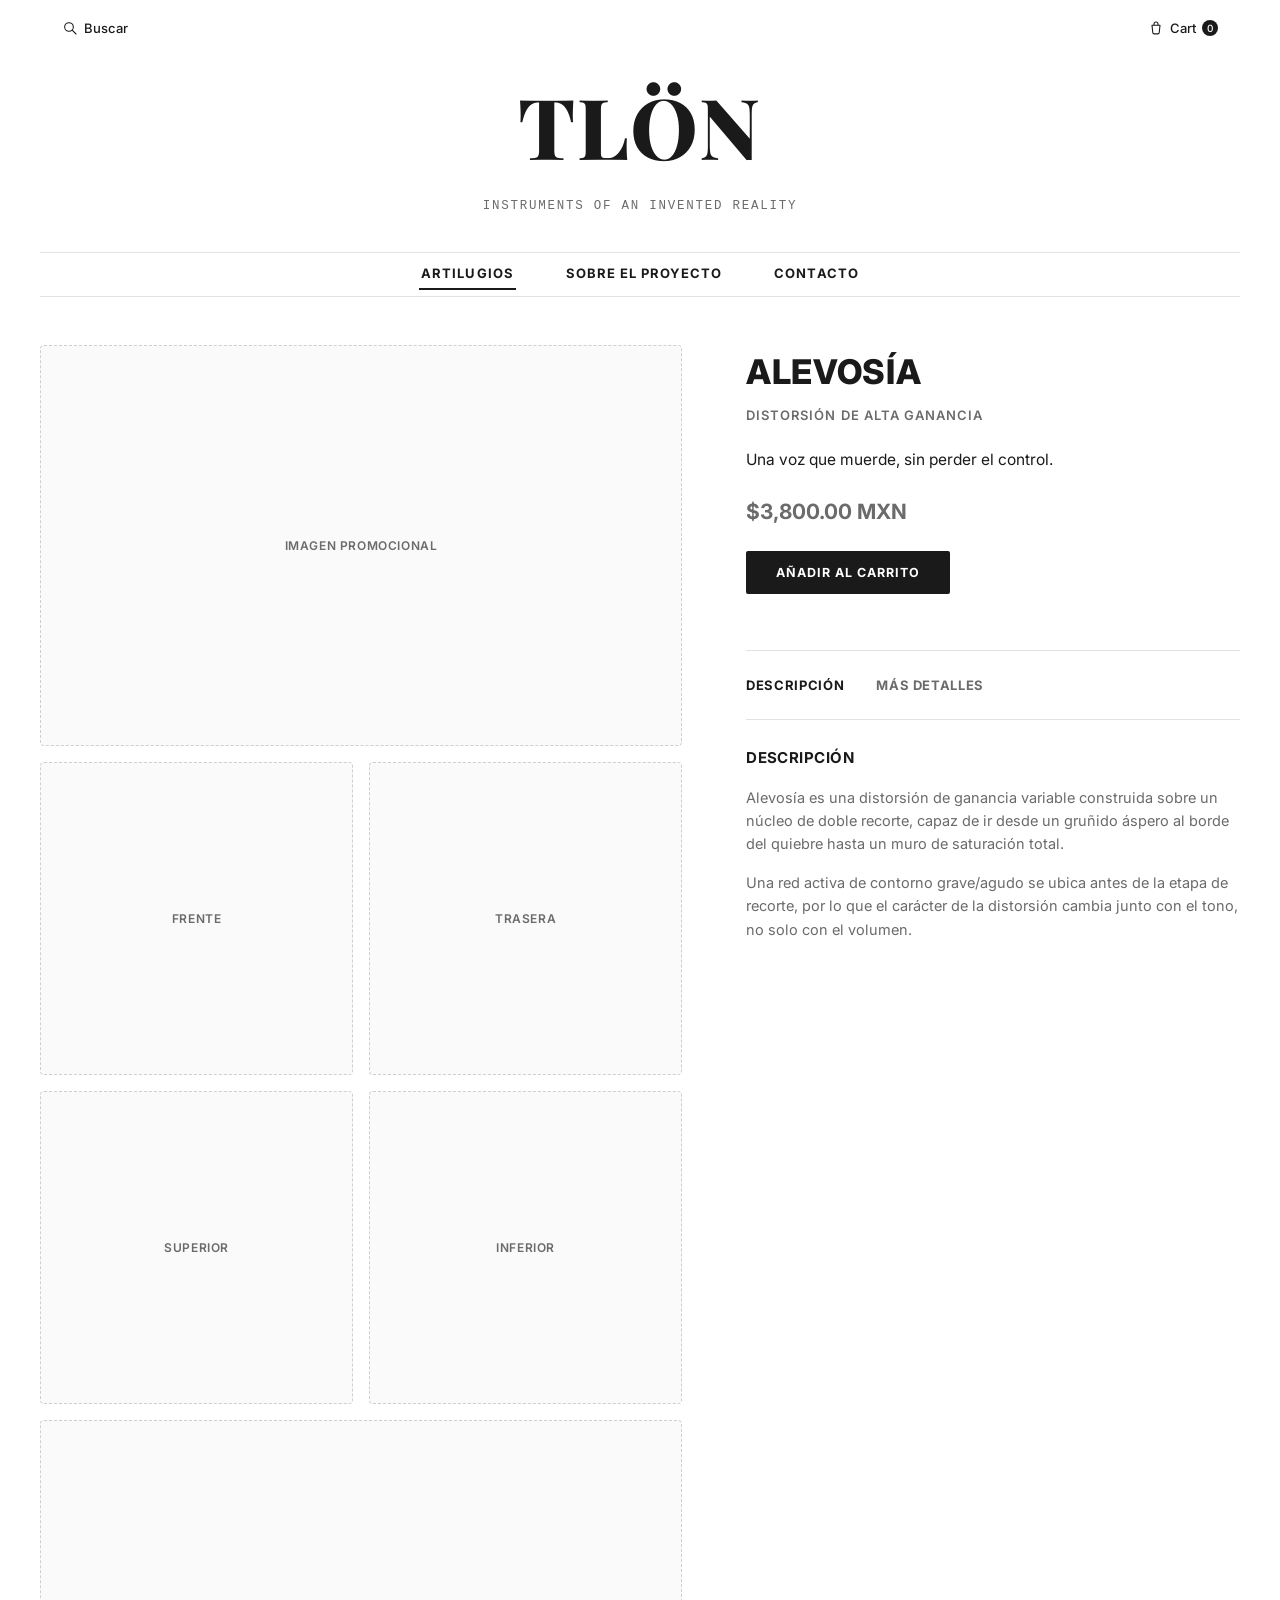
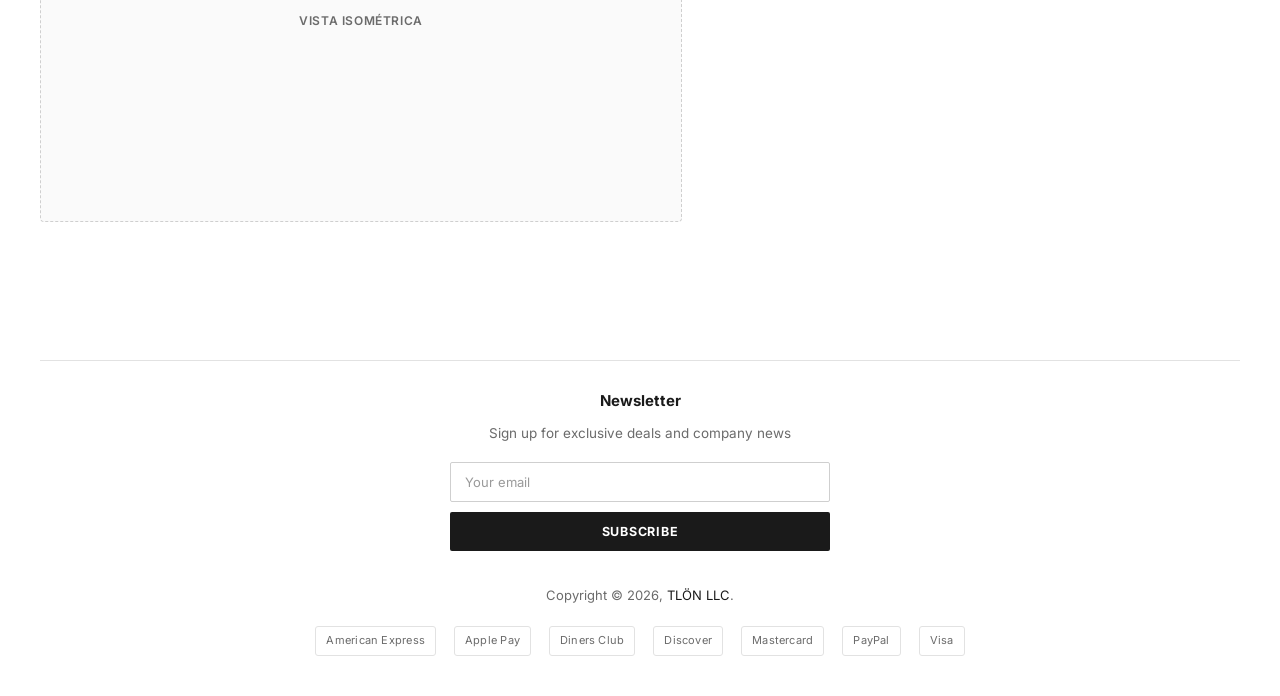
==== products/alevosia.html @ ec1adf7c "product page 1" ====
<!doctype html>
<html lang="es">
  <head>
    <meta charset="UTF-8" />
    <meta name="viewport" content="width=device-width, initial-scale=1.0" />
    <title>Alevosía – Tlön</title>
    <link rel="stylesheet" href="../style.css" />
  </head>
  <body>
    <!-- Top bar: search (left) / cart (right) -->
    <div class="topbar">
      <div class="wrap topbar-inner">
        <button class="icon-link" type="button" aria-label="Buscar">
          <svg viewBox="0 0 24 24" width="16" height="16" aria-hidden="true">
            <circle
              cx="10.5"
              cy="10.5"
              r="6.5"
              fill="none"
              stroke="currentColor"
              stroke-width="1.6"
            />
            <line
              x1="15.3"
              y1="15.3"
              x2="21"
              y2="21"
              stroke="currentColor"
              stroke-width="1.6"
              stroke-linecap="round"
            />
          </svg>
          <span>Buscar</span>
        </button>

        <a class="icon-link" href="#" aria-label="Carrito">
          <svg viewBox="0 0 24 24" width="16" height="16" aria-hidden="true">
            <path
              d="M6 8h12l-1.2 11a2 2 0 0 1-2 1.8H9.2a2 2 0 0 1-2-1.8L6 8Z"
              fill="none"
              stroke="currentColor"
              stroke-width="1.6"
              stroke-linejoin="round"
            />
            <path
              d="M9 8V6a3 3 0 0 1 6 0v2"
              fill="none"
              stroke="currentColor"
              stroke-width="1.6"
            />
          </svg>
          <span>Cart</span>
          <span class="cart-count" data-cart-count>0</span>
        </a>
      </div>
    </div>

    <!-- Site title -->
    <header class="site-title-wrap">
      <a href="../index.html" class="site-title">Tlön</a>
      <p class="site-subtitle">Instruments of an Invented Reality</p>
    </header>

    <!-- Nav, sandwiched between two thin rule lines -->
    <nav class="site-nav">
      <div class="nav-rule"></div>
      <div class="wrap nav-inner">
        <a href="../index.html" aria-current="page">Artilugios</a>
        <a href="../pages/About.html">Sobre el proyecto</a>
        <a href="../pages/Contact.html">Contacto</a>
      </div>
      <div class="nav-rule"></div>
    </nav>

    <main>
      <div class="wrap product-page">
        <!-- LEFT: gallery, scrolls normally -->
        <div class="product-gallery">
          <div class="gallery-promo">
            <div class="img-placeholder" data-slot="promo">
              Imagen promocional
            </div>
          </div>

          <div class="gallery-grid">
            <div class="gallery-thumb">
              <div class="img-placeholder" data-slot="front">Frente</div>
            </div>
            <div class="gallery-thumb">
              <div class="img-placeholder" data-slot="back">Trasera</div>
            </div>
            <div class="gallery-thumb">
              <div class="img-placeholder" data-slot="top">Superior</div>
            </div>
            <div class="gallery-thumb">
              <div class="img-placeholder" data-slot="bottom">Inferior</div>
            </div>
          </div>

          <div class="gallery-iso">
            <div class="img-placeholder" data-slot="iso">Vista isométrica</div>
          </div>
        </div>

        <!-- RIGHT: info, stays in place while gallery scrolls -->
        <div class="product-info-sticky">
          <div class="product-info">
            <h1 class="product-name">Alevosía</h1>
            <p class="product-effect">Distorsión de Alta Ganancia</p>

            <p class="product-tagline">
              Una voz que muerde, sin perder el control.
            </p>

            <p class="product-price">$3,800.00 MXN</p>

            <button class="add-to-cart-btn" data-product-name="Alevosía">
              Añadir al Carrito
            </button>
            <p class="cart-note" aria-live="polite"></p>

            <div class="divider"></div>
            <div class="product-tabs" role="tablist">
              <button
                class="tab-btn"
                data-tab="descripcion"
                role="tab"
                aria-selected="true"
              >
                Descripción
              </button>
              <button
                class="tab-btn"
                data-tab="detalles"
                role="tab"
                aria-selected="false"
              >
                Más Detalles
              </button>
            </div>
            <div class="divider"></div>

            <div class="tab-panels">
              <div class="tab-panel" data-panel="descripcion" role="tabpanel">
                <h2>Descripción</h2>
                <p>
                  Alevosía es una distorsión de ganancia variable construida
                  sobre un núcleo de doble recorte, capaz de ir desde un gruñido
                  áspero al borde del quiebre hasta un muro de saturación total.
                </p>
                <p>
                  Una red activa de contorno grave/agudo se ubica antes de la
                  etapa de recorte, por lo que el carácter de la distorsión
                  cambia junto con el tono, no solo con el volumen.
                </p>
              </div>

              <div
                class="tab-panel"
                data-panel="detalles"
                role="tabpanel"
                hidden
              >
                <h2>Más Detalles</h2>
                <ul>
                  <li>Footswitch mecánico de alta resistencia</li>
                  <li>Bypass verdadero (true bypass)</li>
                  <li>Controles independientes de Gain, Tono y Contorno</li>
                  <li>Entrada de alimentación de 9V DC, negativo al centro</li>
                  <li>Consumo de 14mA</li>
                </ul>
              </div>
            </div>
          </div>
        </div>
      </div>
    </main>

    <footer class="site-footer">
      <div class="nav-rule"></div>
      <div class="wrap">
        <div class="footer-newsletter">
          <h2>Newsletter</h2>
          <p>Sign up for exclusive deals and company news</p>
          <form class="newsletter-form">
            <label class="sr-only" for="newsletter-email">Your email</label>
            <input
              type="email"
              id="newsletter-email"
              placeholder="Your email"
              required
            />
            <button type="submit">Subscribe</button>
          </form>
          <p class="newsletter-msg" aria-live="polite"></p>
        </div>

        <p class="copyright">
          Copyright &copy; <span data-year></span>,
          <a href="../index.html">TLÖN LLC</a>.
        </p>

        <ul class="payment-icons">
          <li>American Express</li>
          <li>Apple Pay</li>
          <li>Diners Club</li>
          <li>Discover</li>
          <li>Mastercard</li>
          <li>PayPal</li>
          <li>Visa</li>
        </ul>
      </div>
    </footer>

    <script src="../script.js"></script>
  </body>
</html>
---- style.css ----
/* ==========================================================================
   TLÖN — stylesheet
   Light, minimal boutique-shop look (matches the reference site's layout).
   Shared file: also meant to be linked from /pages/*.html and
   /products/*.html later as "../style.css".
   ========================================================================== */

@import url('https://fonts.googleapis.com/css2?family=Playfair+Display:wght@700;800&family=Inter:wght@400;500;600;700&display=swap');

:root{
  --text:       #1a1a1a;
  --muted:      #6b6b6b;
  --line:       #e2e2e2;
  --line-strong:#cfcfcf;
  --bg:         #ffffff;
  --bg-alt:     #fafafa;
  --accent:     #1a1a1a;

  --font-title: 'Playfair Display', Georgia, serif;
  --font-body:  'Inter', -apple-system, BlinkMacSystemFont, Arial, sans-serif;

  --maxw: 1200px;
}

*, *::before, *::after{ box-sizing: border-box; }

body{
  margin: 0;
  background: var(--bg);
  color: var(--text);
  font-family: var(--font-body);
  font-size: 15px;
  line-height: 1.6;
  -webkit-font-smoothing: antialiased;
}

a{ color: inherit; text-decoration: none; }
ul{ margin: 0; padding: 0; list-style: none; }
button, input{ font-family: inherit; }

.wrap{
  max-width: var(--maxw);
  margin: 0 auto;
  padding: 0 40px;
}

.sr-only{
  position: absolute; width: 1px; height: 1px;
  padding: 0; margin: -1px; overflow: hidden;
  clip: rect(0,0,0,0); white-space: nowrap; border: 0;
}

a:focus-visible, button:focus-visible, input:focus-visible{
  outline: 2px solid var(--text);
  outline-offset: 2px;
}

@media (prefers-reduced-motion: reduce){
  *{ animation: none !important; transition: none !important; }
}

/* ==========================================================================
   Top bar — search (left) / cart (right)
   ========================================================================== */
.topbar-inner{
  display: flex;
  align-items: center;
  justify-content: space-between;
  padding: 18px 22px;
}
.icon-link{
  display: inline-flex;
  align-items: center;
  gap: 6px;
  background: none;
  border: none;
  color: var(--text);
  font-size: 13px;
  font-weight: 500;
  cursor: pointer;
  padding: 0;
}
.icon-link:hover{ color: var(--muted); }
.cart-count{
  display: inline-flex;
  align-items: center;
  justify-content: center;
  min-width: 16px;
  height: 16px;
  padding: 0 4px;
  border-radius: 50%;
  background: var(--text);
  color: #fff;
  font-size: 10px;
  line-height: 16px;
}

/* ==========================================================================
   Site title
   ========================================================================== */
.site-title-wrap{
  text-align: center;
  padding: 1px 20px 36px;
}
.site-title{
  font-family: var(--font-title);
  font-weight: 800;
  font-size: 84px;
  letter-spacing: 0.02em;
  text-transform: uppercase;
  display: inline-block;
}
.site-subtitle{
  margin: 4px 0 0;
  font-family: 'Courier New', Courier, monospace;
  font-size: 12.5px;
  letter-spacing: 0.14em;
  text-transform: uppercase;
  color: var(--muted);
}

/* ==========================================================================
   Nav — sandwiched between two thin rule lines
   ========================================================================== */
.rule{
  border-top: 1px solid var(--line);
}
.nav-rule{
  width: calc(100% - 80px);
  max-width: 1400px;
  margin: 0 auto;
  border-top: 1px solid var(--line);
}
.nav-inner{
  display: flex;
  justify-content: center;
  gap: 48px;
  padding: 6px 40px;
}
.site-nav a{
  font-size: 13px;
  font-weight: 700;
  letter-spacing: 0.08em;
  text-transform: uppercase;
  color: var(--text);
  padding: 4px 2px;
  border-bottom: 2px solid transparent;
  transition: border-color .2s ease, color .2s ease;
}
.site-nav a:hover,
.site-nav a[aria-current="page"]{
  border-bottom-color: var(--text);
}

/* ==========================================================================
   Products heading
   ========================================================================== */
.products-heading
.page-heading{
  font-family: var(--font-body);
  font-weight: 700;
  font-size: 22px;
  letter-spacing: 0.03em;
  margin: 48px 0 32px;
}

/* ==========================================================================
   Pages text — for the about & contact pages
   ========================================================================== */

.page-copy{
  max-width: 720px;
  font-family: 'Courier New', Courier, monospace;
  font-size: 15px;
  line-height: 1.8;
  color: var(--text);
  padding-bottom: 80px;
}
.page-copy p{
  margin: 0 0 20px;
}

/* ==========================================================================
   Product grid — 3 products, centered
   ========================================================================== */
.product-grid{
  display: flex;
  justify-content: center;
  flex-wrap: wrap;
  gap: 56px;
  padding-bottom: 72px;
}
.product-card{
  width: 260px;
  text-align: center;
}
.product-image{
  display: block;
  width: 100%;
  height: 260px;
  margin-bottom: 18px;
  background: var(--bg-alt);
  border-radius: 4px;
  overflow: hidden;
  transition: opacity .2s ease;
}
.product-image:hover{ opacity: .85; }
.product-image svg{ width: 100%; height: 100%; display: block; }

.product-name{
  display: block;
  font-weight: 700;
  font-size: 15px;
  margin-bottom: 6px;
}
.product-name:hover{ color: var(--muted); }
.product-price{
  margin: 0;
  color: var(--muted);
  font-size: 14px;
}

/* ==========================================================================
   Footer
   ========================================================================== */

.footer-newsletter{
  max-width: 380px;
  margin: 0 auto;
  text-align: center;
}
.footer-newsletter h2{
  font-size: 15px;
  font-weight: 700;
  margin: 0 0 10px;
}
.footer-newsletter p{
  font-size: 13.5px;
  color: var(--muted);
  margin: 0 0 18px;
}
.newsletter-form{
  display: flex;
  flex-direction: column;
  gap: 10px;
}
.newsletter-form input[type="email"]{
  border: 1px solid var(--line-strong);
  border-radius: 2px;
  padding: 11px 14px;
  font-size: 13px;
  color: var(--text);
  background: #fff;
}
.newsletter-form input[type="email"]::placeholder{ color: #9a9a9a; }
.newsletter-form button{
  border: none;
  border-radius: 2px;
  background: var(--text);
  color: #fff;
  padding: 12px 20px;
  font-size: 12.5px;
  font-weight: 700;
  letter-spacing: 0.06em;
  text-transform: uppercase;
  cursor: pointer;
  transition: background .2s ease;
}
.newsletter-form button:hover{ background: #3a3a3a; }
.newsletter-msg{
  min-height: 16px;
  font-size: 12.5px;
  color: var(--muted);
  margin: 10px 0 0;
}

.site-footer{
  padding-top: 48px;
}
.site-footer > .nav-rule{
  margin-bottom: 28px;
}

.copyright{
  text-align: center;
  font-size: 13px;
  color: var(--muted);
  margin: 0 0 20px;
}
.copyright a{ color: var(--text); }
.copyright a:hover{ color: var(--muted); }

.payment-icons{
  display: flex;
  justify-content: center;
  flex-wrap: wrap;
  gap: 18px;
  padding-bottom: 40px;
}
.payment-icons li{
  font-size: 11px;
  letter-spacing: 0.02em;
  color: var(--muted);
  border: 1px solid var(--line);
  border-radius: 3px;
  padding: 5px 10px;
}

/* ==========================================================================
   Responsive
   ========================================================================== */
@media (max-width: 640px){
  .site-title{ font-size: 44px; }
  .nav-inner{ gap: 28px; }
  .wrap{ padding: 0 20px; }
  .topbar-inner{ padding: 14px 20px; }
  .product-grid{ gap: 32px; }
}

/* ==========================================================================
   Product detail page (e.g. products/alevosia.html)
   ========================================================================== */
.product-page{
  display: grid;
  grid-template-columns: 1.3fr 1fr;
  gap: 64px;
  align-items: start;
  padding: 48px 0 90px;
}

/* --- Left: gallery --- */
.gallery-promo{ margin-bottom: 16px; }
.gallery-grid{
  display: grid;
  grid-template-columns: 1fr 1fr;
  gap: 16px;
  margin-bottom: 16px;
}
.gallery-iso{ margin-bottom: 0; }

.img-placeholder{
  display: flex;
  align-items: center;
  justify-content: center;
  width: 100%;
  background: var(--bg-alt);
  border: 1px dashed var(--line-strong);
  border-radius: 4px;
  color: var(--muted);
  font-size: 12px;
  font-weight: 600;
  letter-spacing: 0.05em;
  text-transform: uppercase;
  text-align: center;
  padding: 10px;
}
.gallery-promo .img-placeholder,
.gallery-iso .img-placeholder{ aspect-ratio: 16 / 10; }
.gallery-thumb .img-placeholder{ aspect-ratio: 1 / 1; }

/* --- Right: sticky info panel --- */
.product-info-sticky{
  position: sticky;
  top: 40px;
}

.product-name{
  font-family: var(--font-body);
  font-weight: 800;
  font-size: 34px;
  letter-spacing: 0.02em;
  text-transform: uppercase;
  margin: 0 0 6px;
}
.product-effect{
  font-size: 13px;
  font-weight: 600;
  letter-spacing: 0.08em;
  text-transform: uppercase;
  color: var(--muted);
  margin: 0 0 22px;
}
.product-tagline{
  font-size: 15.5px;
  color: var(--text);
  margin: 0 0 22px;
}
.product-price{
  font-weight: 700;
  font-size: 21px;
  margin: 0 0 22px;
}

.add-to-cart-btn{
  display: inline-block;
  background: var(--text);
  color: #fff;
  border: none;
  border-radius: 2px;
  padding: 14px 30px;
  font-size: 12.5px;
  font-weight: 700;
  letter-spacing: 0.08em;
  text-transform: uppercase;
  cursor: pointer;
  transition: background .2s ease;
}
.add-to-cart-btn:hover{ background: #3a3a3a; }

.cart-note{
  min-height: 18px;
  font-size: 12.5px;
  color: var(--muted);
  margin: 12px 0 0;
}

.divider{
  border: none;
  border-top: 1px solid var(--line);
  margin: 26px 0;
}

.product-tabs{
  display: flex;
  gap: 32px;
}
.tab-btn{
  background: none;
  border: none;
  padding: 0;
  font-size: 13px;
  font-weight: 700;
  letter-spacing: 0.05em;
  text-transform: uppercase;
  color: var(--muted);
  cursor: pointer;
  transition: color .2s ease;
}
.tab-btn[aria-selected="true"]{ color: var(--text); }
.tab-btn:hover{ color: var(--text); }

.tab-panel h2{
  font-size: 15px;
  font-weight: 700;
  letter-spacing: 0.03em;
  text-transform: uppercase;
  margin: 0 0 16px;
}
.tab-panel p{
  color: var(--muted);
  font-size: 14.5px;
  margin: 0 0 16px;
}
.tab-panel ul{ margin: 0; }
.tab-panel ul li{
  position: relative;
  padding-left: 18px;
  margin-bottom: 10px;
  color: var(--muted);
  font-size: 14.5px;
}
.tab-panel ul li::before{
  content: "—";
  position: absolute;
  left: 0;
  top: 0;
}

/* --- Responsive: stack columns, drop sticky --- */
@media (max-width: 900px){
  .product-page{
    grid-template-columns: 1fr;
    gap: 40px;
  }
  .product-info-sticky{
    position: static;
  }
}
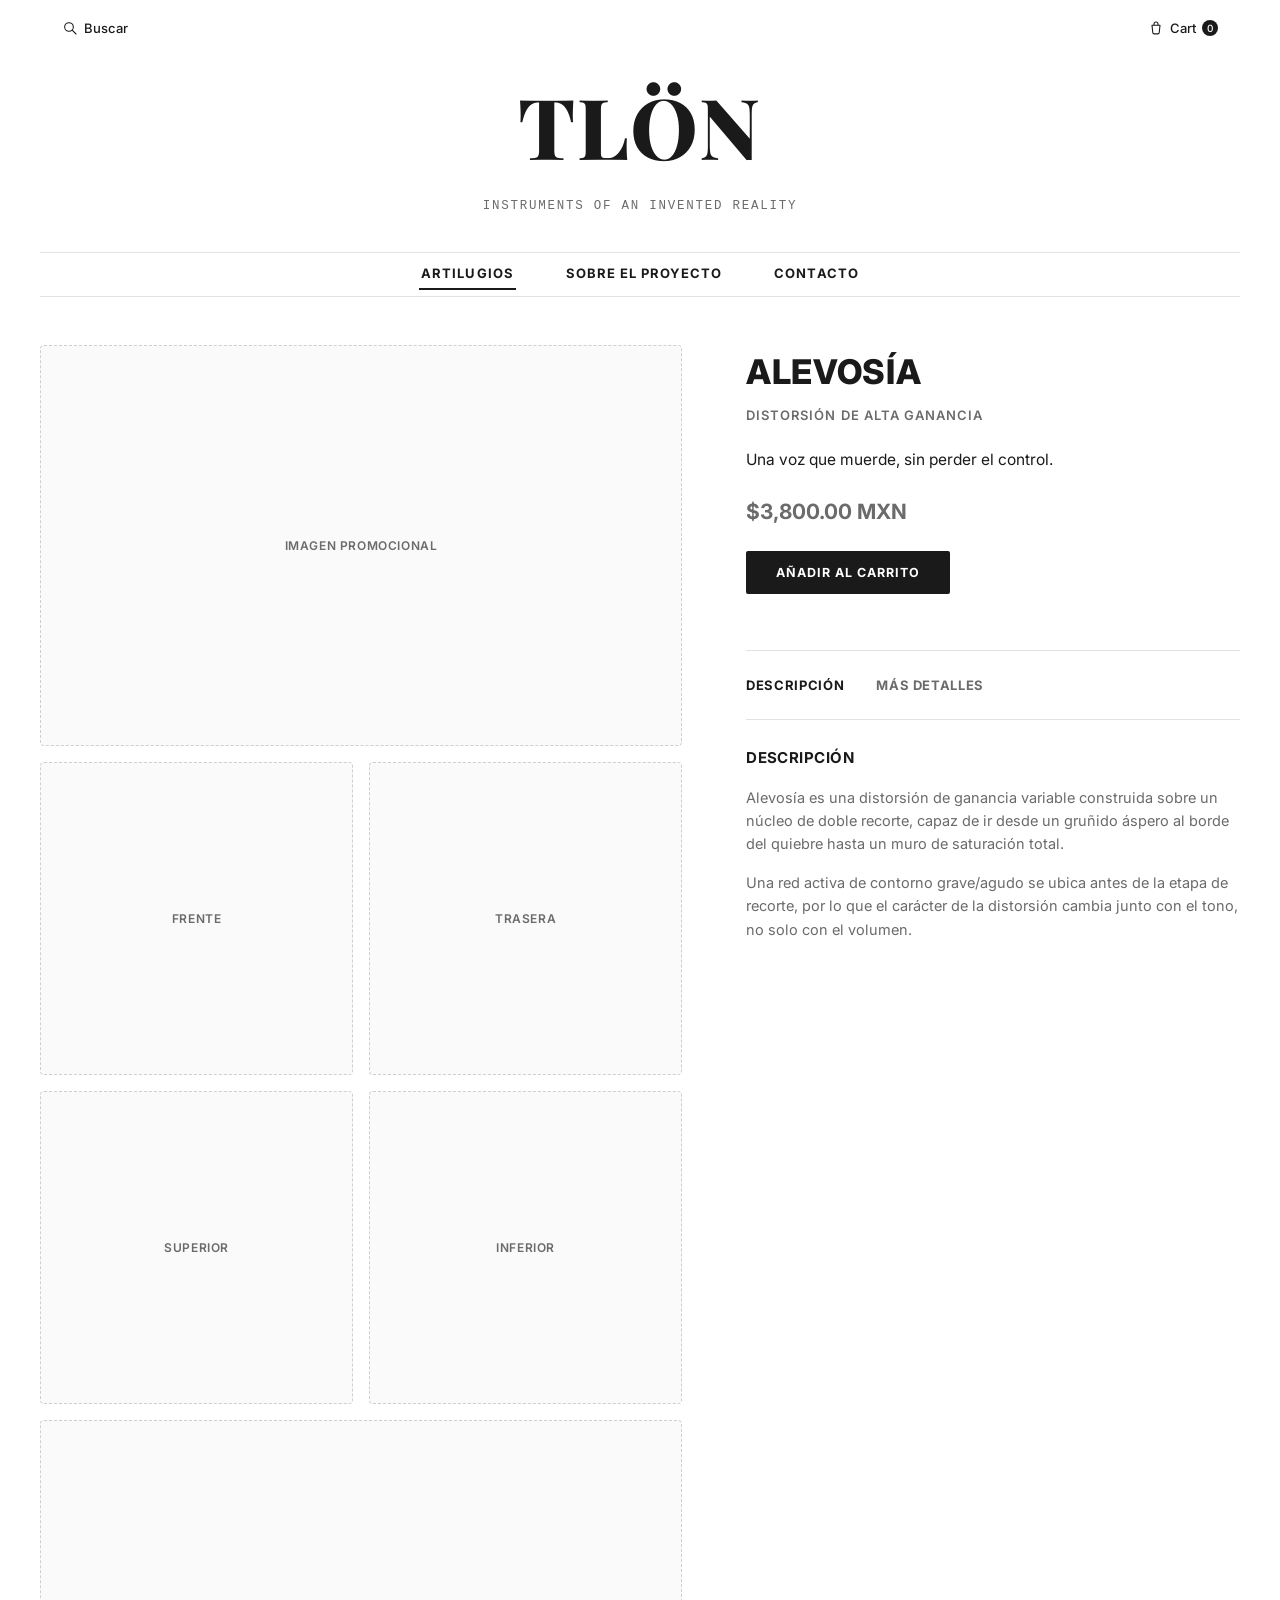
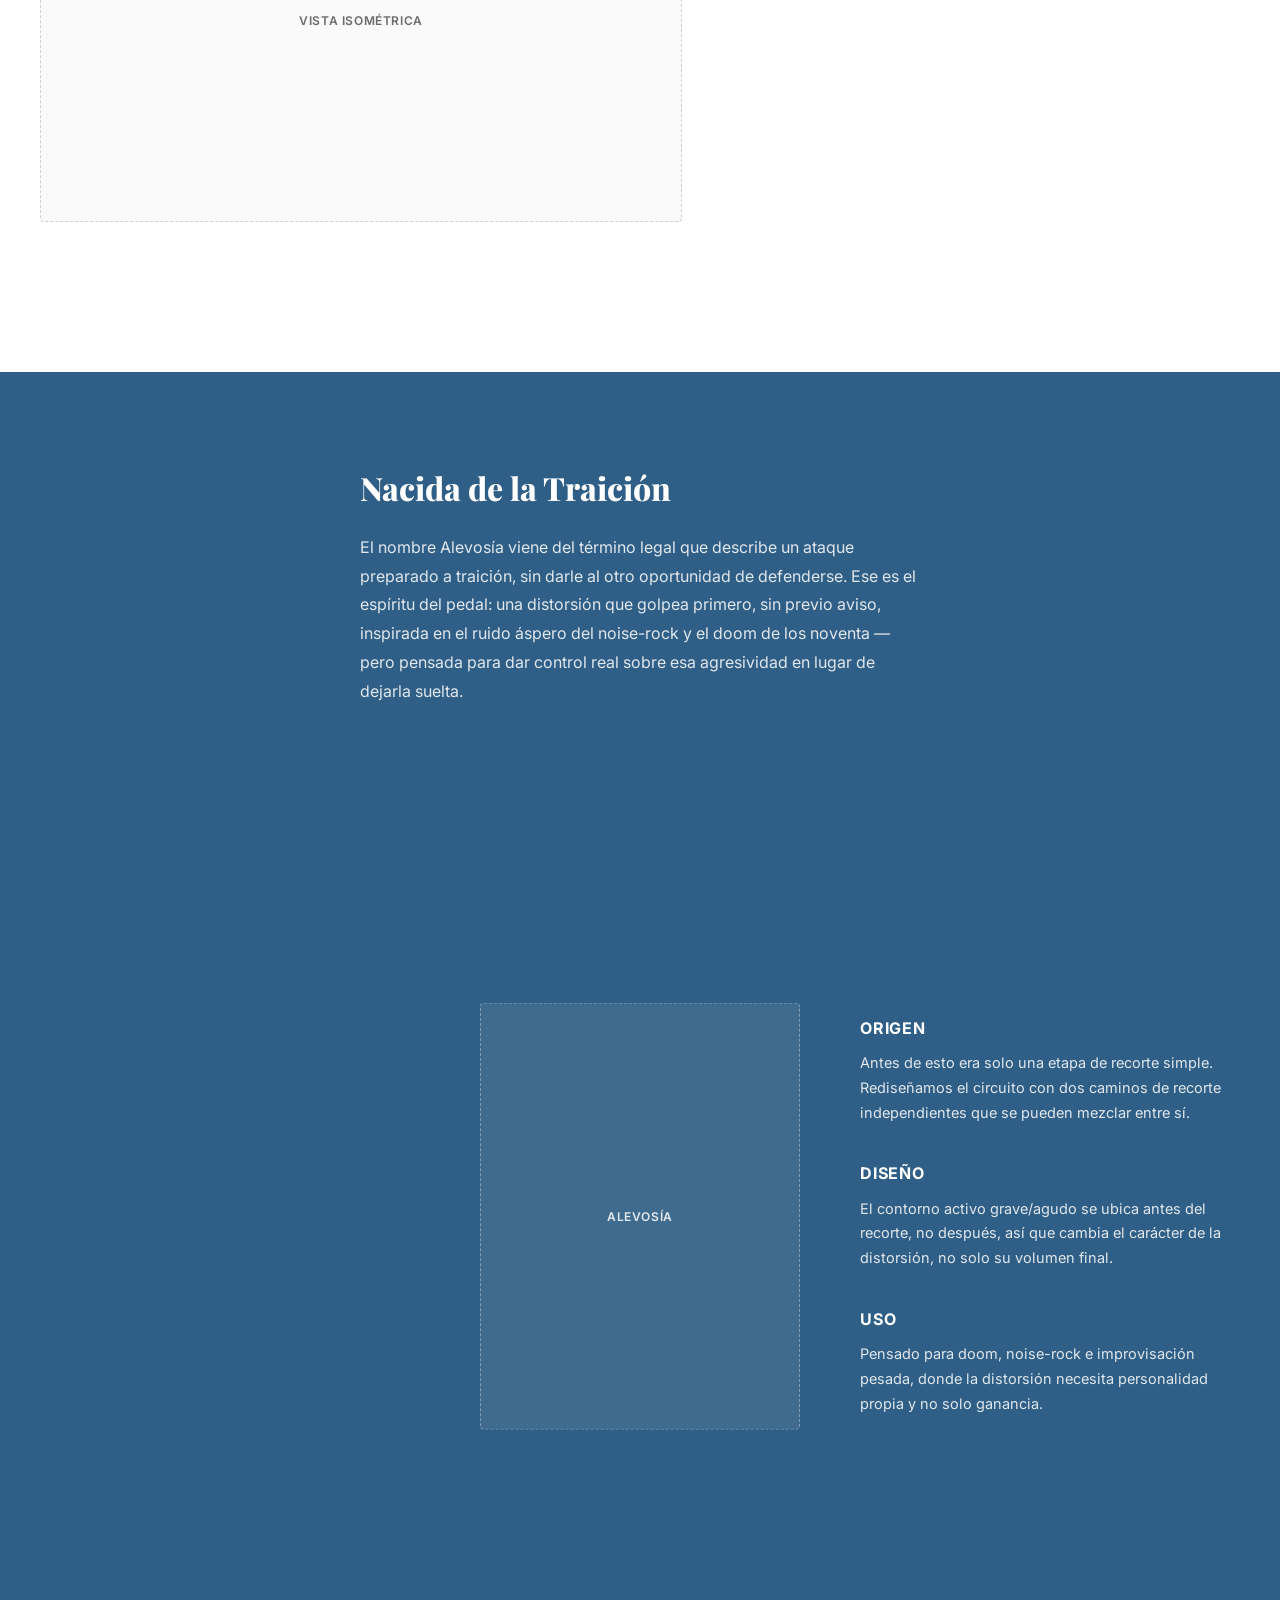
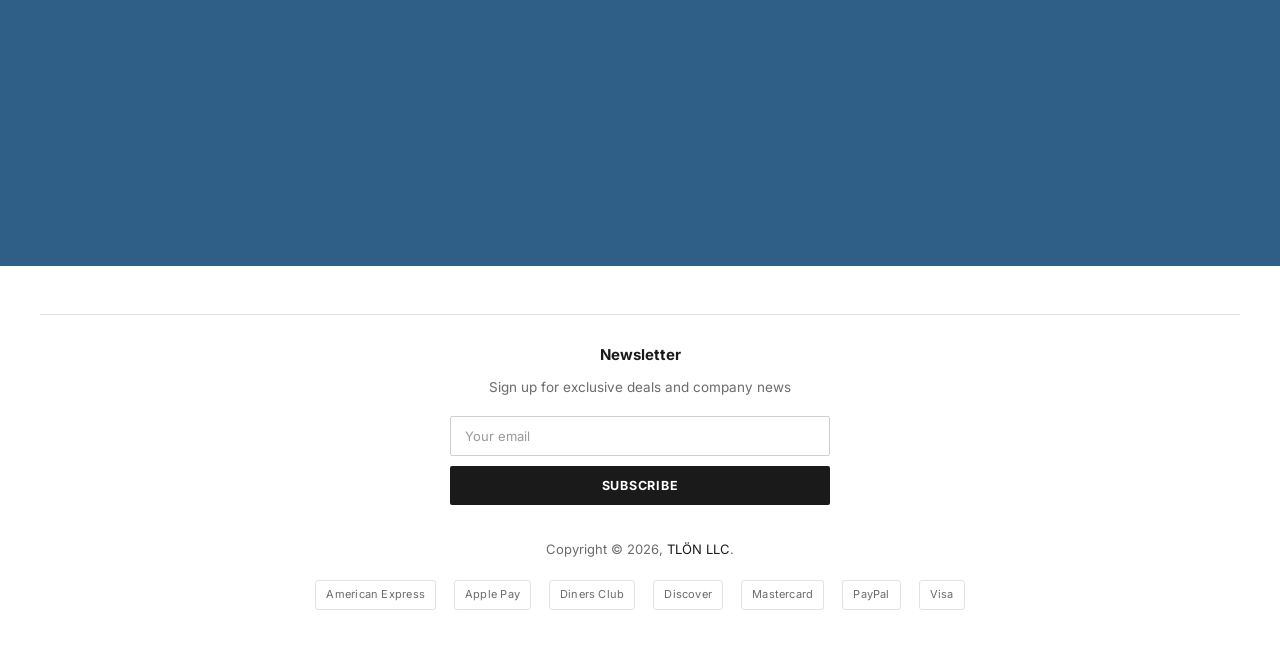
==== commit a98c1fd3: "story scroll animation & implementation" ====
--- a/products/alevosia.html
+++ b/products/alevosia.html
@@ -174,6 +174,57 @@
           </div>
         </div>
       </div>
+
+      <section class="story-section" style="--pedal-color: #2f5f86">
+        <div class="wrap story-intro">
+          <h2 class="story-title">Nacida de la Traición</h2>
+          <p class="story-text">
+            El nombre Alevosía viene del término legal que describe un ataque
+            preparado a traición, sin darle al otro oportunidad de defenderse.
+            Ese es el espíritu del pedal: una distorsión que golpea primero, sin
+            previo aviso, inspirada en el ruido áspero del noise-rock y el doom
+            de los noventa — pero pensada para dar control real sobre esa
+            agresividad en lugar de dejarla suelta.
+          </p>
+        </div>
+
+        <div class="story-scroll" data-story>
+          <div class="story-sticky">
+            <div class="wrap story-stage">
+              <div class="story-pedal" data-story-pedal>
+                <div class="img-placeholder" data-slot="story">Alevosía</div>
+              </div>
+
+              <div class="story-cards">
+                <div class="story-card" data-story-card>
+                  <h3>Origen</h3>
+                  <p>
+                    Antes de esto era solo una etapa de recorte simple.
+                    Rediseñamos el circuito con dos caminos de recorte
+                    independientes que se pueden mezclar entre sí.
+                  </p>
+                </div>
+                <div class="story-card" data-story-card>
+                  <h3>Diseño</h3>
+                  <p>
+                    El contorno activo grave/agudo se ubica antes del recorte,
+                    no después, así que cambia el carácter de la distorsión, no
+                    solo su volumen final.
+                  </p>
+                </div>
+                <div class="story-card" data-story-card>
+                  <h3>Uso</h3>
+                  <p>
+                    Pensado para doom, noise-rock e improvisación pesada, donde
+                    la distorsión necesita personalidad propia y no solo
+                    ganancia.
+                  </p>
+                </div>
+              </div>
+            </div>
+          </div>
+        </div>
+      </section>
     </main>
 
     <footer class="site-footer">
--- a/style.css
+++ b/style.css
@@ -155,7 +155,7 @@
 /* ==========================================================================
    Products heading
    ========================================================================== */
-.products-heading
+.products-heading,
 .page-heading{
   font-family: var(--font-body);
   font-weight: 700;
@@ -364,7 +364,7 @@
   top: 40px;
 }
 
-.product-name{
+.product-page .product-name{
   font-family: var(--font-body);
   font-weight: 800;
   font-size: 34px;
@@ -372,7 +372,7 @@
   text-transform: uppercase;
   margin: 0 0 6px;
 }
-.product-effect{
+.product-page .product-effect{
   font-size: 13px;
   font-weight: 600;
   letter-spacing: 0.08em;
@@ -385,7 +385,7 @@
   color: var(--text);
   margin: 0 0 22px;
 }
-.product-price{
+.product-page .product-price{
   font-weight: 700;
   font-size: 21px;
   margin: 0 0 22px;
@@ -476,3 +476,127 @@
     position: static;
   }
 }
+
+/* ==========================================================================
+   Product story section — scroll-driven pedal + card reveal
+   ========================================================================== */
+.story-section{
+  background: var(--pedal-color, #2f5f86);
+  color: #fff;
+  margin-top: 60px;
+}
+
+.story-intro{
+  padding: 90px 40px 60px;
+  max-width: 640px;
+}
+.story-title{
+  font-family: var(--font-title);
+  font-weight: 800;
+  font-size: 32px;
+  margin: 0 0 20px;
+}
+.story-text{
+  font-size: 16px;
+  line-height: 1.8;
+  color: rgba(255,255,255,.85);
+  margin: 0;
+}
+
+/* Tall scroll container — its height is the "scroll budget" for the animation.
+   Increase/decrease 300vh to make the effect play out over more/less scrolling. */
+.story-scroll{
+  position: relative;
+  height: 300vh;
+}
+
+.story-sticky{
+  position: sticky;
+  top: 0;
+  height: 100vh;
+  overflow: hidden;
+  display: flex;
+  align-items: center;
+}
+
+.story-stage{
+  position: relative;
+  width: 100%;
+  height: 70vh;
+}
+
+.story-pedal{
+  position: absolute;
+  top: 50%;
+  left: 50%;
+  width: 320px;
+  transform: translate(-50%, -50%);
+  will-change: transform;
+}
+.story-pedal .img-placeholder{
+  aspect-ratio: 3 / 4;
+  background: rgba(255,255,255,.08);
+  border-color: rgba(255,255,255,.35);
+  color: rgba(255,255,255,.85);
+}
+
+.story-cards{
+  position: absolute;
+  top: 50%;
+  right: 0;
+  width: 380px;
+  transform: translateY(-50%);
+  display: flex;
+  flex-direction: column;
+  gap: 36px;
+}
+.story-card{
+  opacity: 0;
+  transform: translateY(24px);
+  transition: opacity .4s ease, transform .4s ease;
+}
+.story-card.is-visible{
+  opacity: 1;
+  transform: translateY(0);
+}
+.story-card h3{
+  font-size: 16px;
+  font-weight: 700;
+  text-transform: uppercase;
+  letter-spacing: 0.05em;
+  margin: 0 0 10px;
+}
+.story-card p{
+  font-size: 14.5px;
+  line-height: 1.7;
+  color: rgba(255,255,255,.85);
+  margin: 0;
+}
+
+/* Mobile fallback: turn off the pin/animation entirely, just stack everything */
+@media (max-width: 760px){
+  .story-scroll{ height: auto; }
+  .story-sticky{
+    position: static;
+    height: auto;
+    overflow: visible;
+    display: block;
+  }
+  .story-stage{ height: auto; padding: 40px 0; }
+  .story-pedal{
+    position: static;
+    transform: none !important;
+    margin: 0 auto 40px;
+  }
+  .story-pedal .img-placeholder{ aspect-ratio: 4 / 3; }
+  .story-cards{
+    position: static;
+    width: 100%;
+    transform: none;
+    gap: 24px;
+  }
+  .story-card{
+    opacity: 1 !important;
+    transform: none !important;
+  }
+}
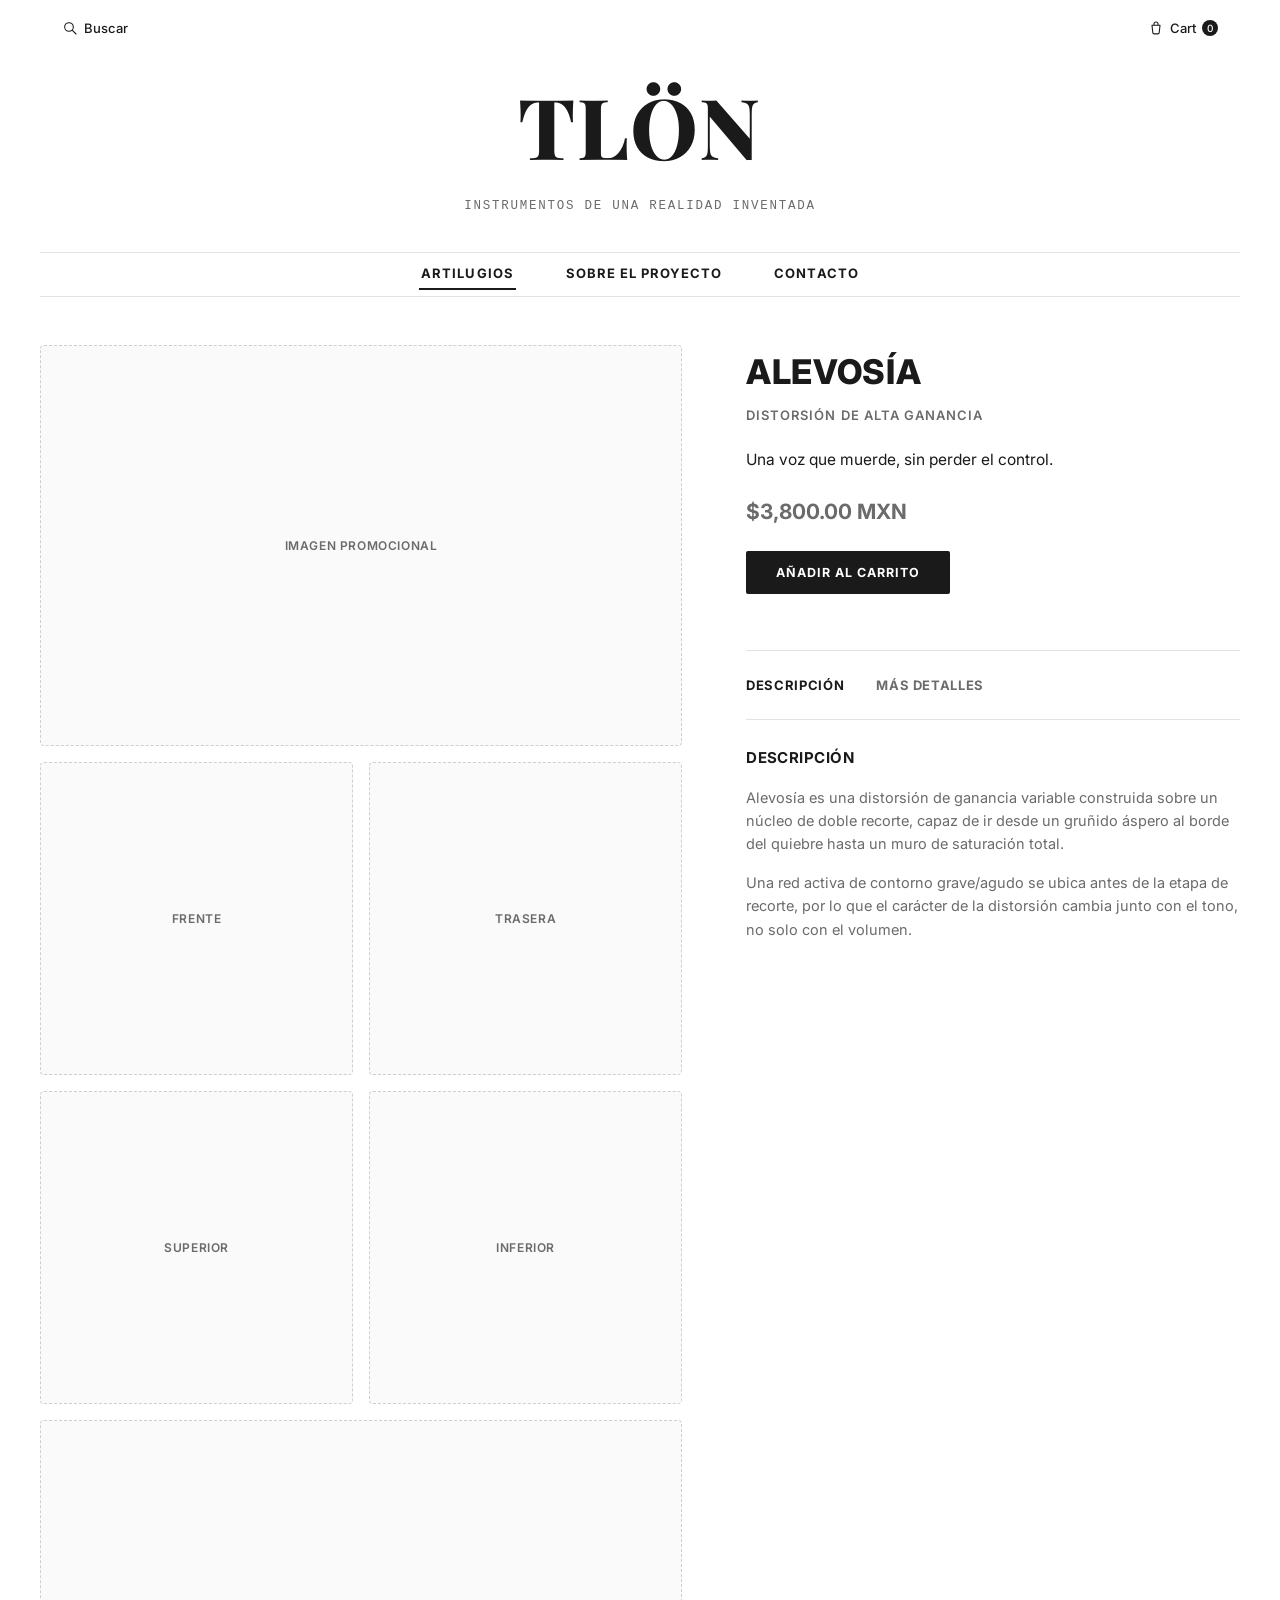
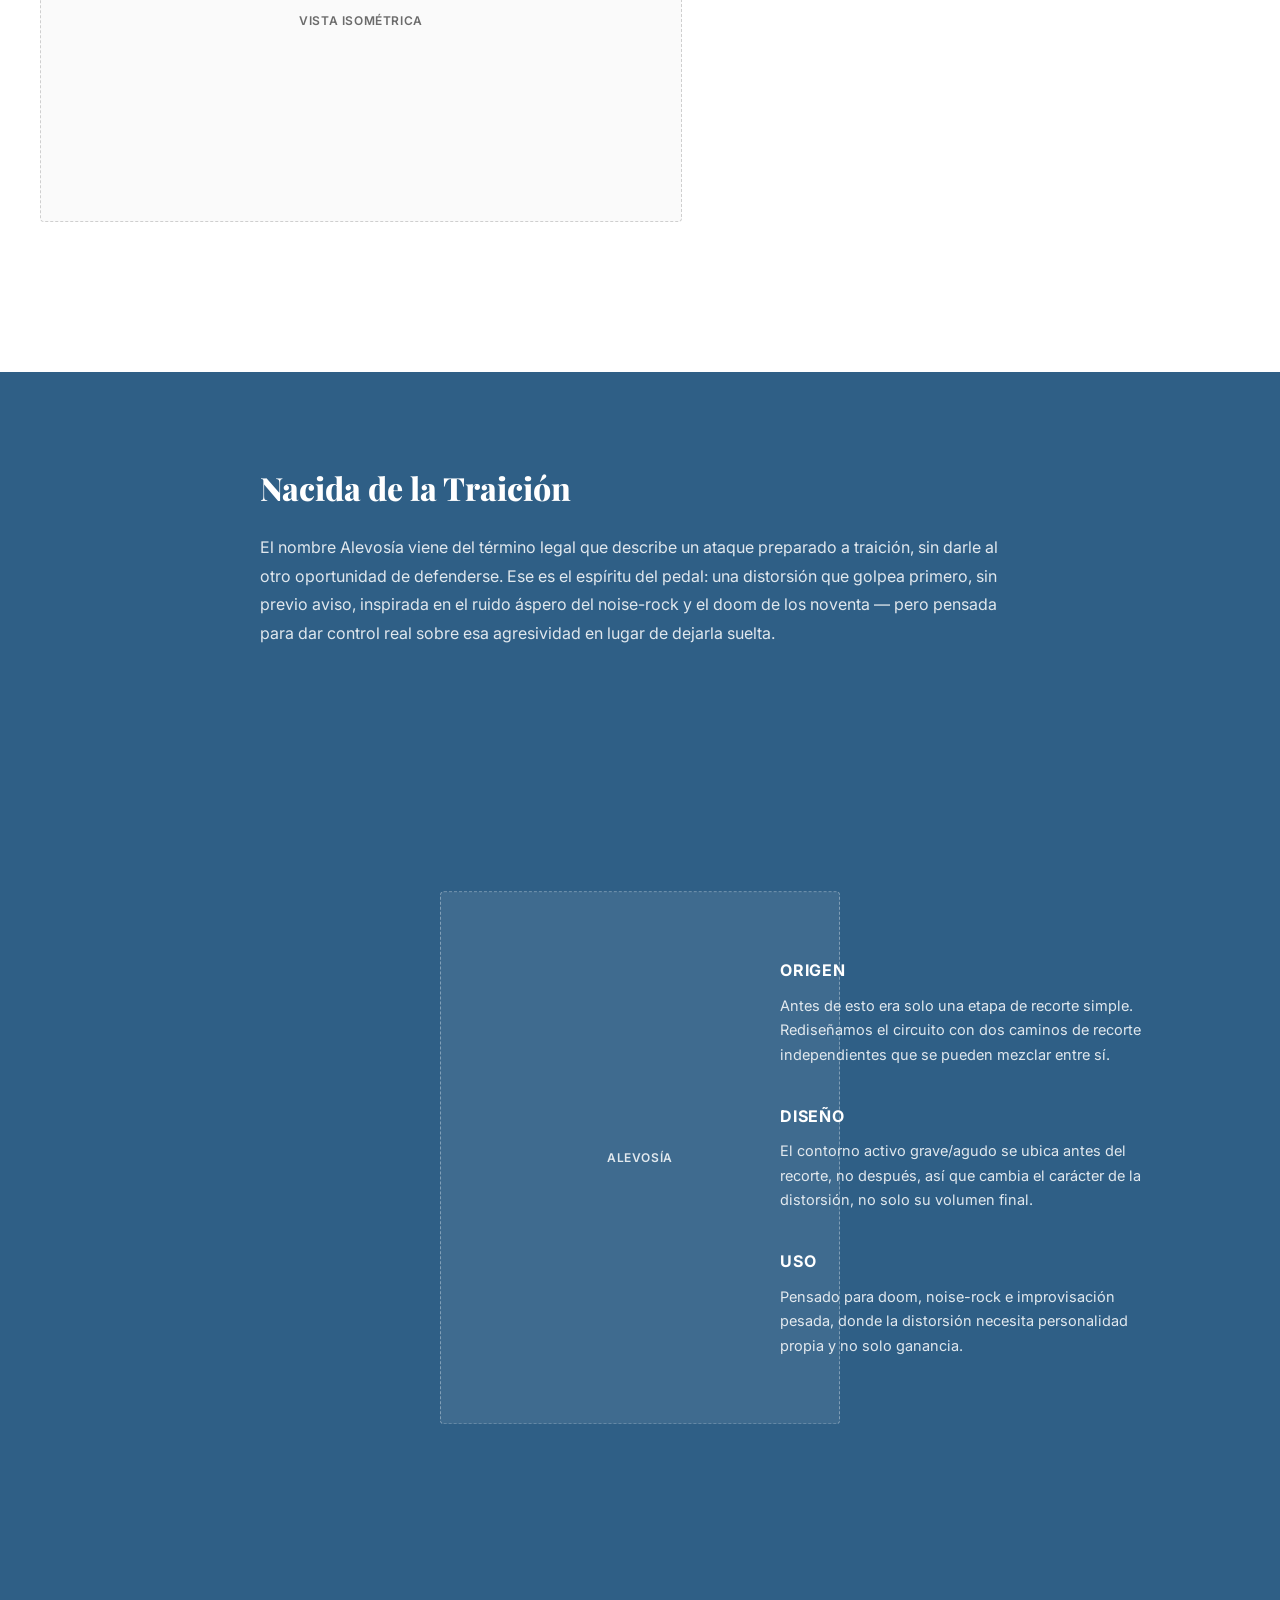
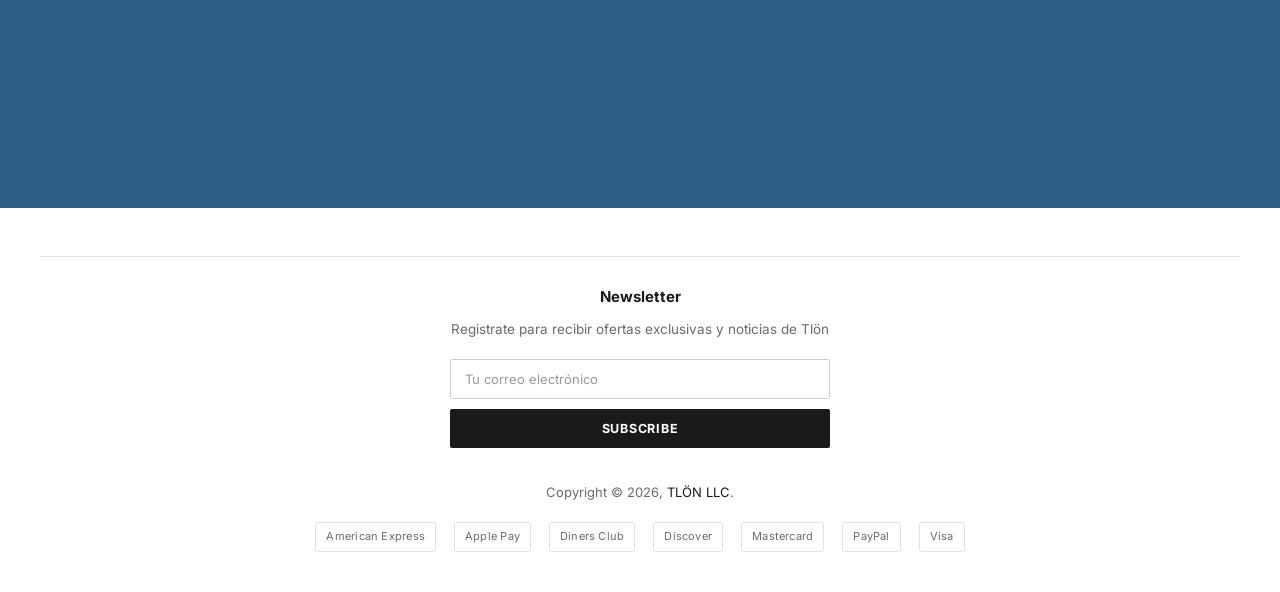
==== commit e1ec1859: "minor chages to text inside story" ====
--- a/products/alevosia.html
+++ b/products/alevosia.html
@@ -58,7 +58,7 @@
     <!-- Site title -->
     <header class="site-title-wrap">
       <a href="../index.html" class="site-title">Tlön</a>
-      <p class="site-subtitle">Instruments of an Invented Reality</p>
+      <p class="site-subtitle">Instrumentos de una Realidad Inventada</p>
     </header>
 
     <!-- Nav, sandwiched between two thin rule lines -->
@@ -232,13 +232,15 @@
       <div class="wrap">
         <div class="footer-newsletter">
           <h2>Newsletter</h2>
-          <p>Sign up for exclusive deals and company news</p>
+          <p>Registrate para recibir ofertas exclusivas y noticias de Tlön</p>
           <form class="newsletter-form">
-            <label class="sr-only" for="newsletter-email">Your email</label>
+            <label class="sr-only" for="newsletter-email"
+              >Correo electrónico</label
+            >
             <input
               type="email"
               id="newsletter-email"
-              placeholder="Your email"
+              placeholder="Tu correo electrónico"
               required
             />
             <button type="submit">Subscribe</button>
--- a/style.css
+++ b/style.css
@@ -488,7 +488,8 @@
 
 .story-intro{
   padding: 90px 40px 60px;
-  max-width: 640px;
+  max-width: 840px;
+  margin: 0 auto;
 }
 .story-title{
   font-family: var(--font-title);
@@ -529,7 +530,7 @@
   position: absolute;
   top: 50%;
   left: 50%;
-  width: 320px;
+  width: 400px;
   transform: translate(-50%, -50%);
   will-change: transform;
 }
@@ -543,7 +544,7 @@
 .story-cards{
   position: absolute;
   top: 50%;
-  right: 0;
+  right: 80px;
   width: 380px;
   transform: translateY(-50%);
   display: flex;
